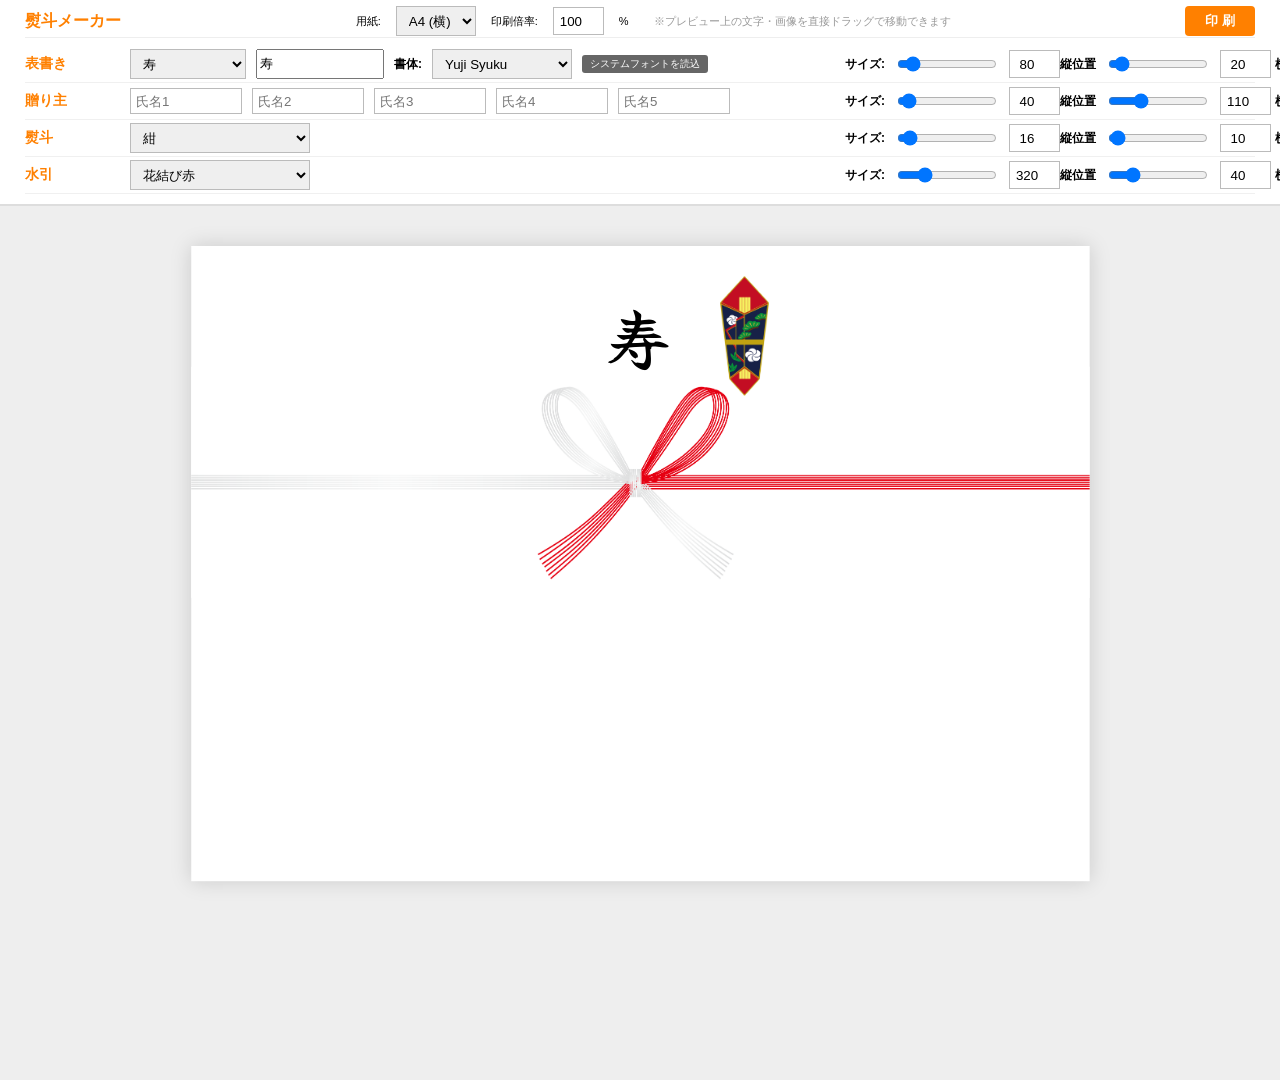
==== index.html @ e1177fa3 "ローカルフォント、拡大縮小" ====
<!DOCTYPE html>
<html lang="ja">
<head>
  <meta charset="UTF-8">
  <title>熨斗メーカー - プロ仕様拡張版</title>
  <link rel="preconnect" href="https://fonts.googleapis.com">
  <link rel="preconnect" href="https://fonts.gstatic.com" crossorigin>
  <link
    href="https://fonts.googleapis.com/css2?family=Yuji+Syuku&family=Zen+Antique&family=Hannari&display=swap"
    rel="stylesheet"
  >

  <style>
    :root {
      --bg-color: #eee;
      --panel-color: #fff;
      --accent-color: #ff8000;
      --border-color: #ddd;

      --w-label: 90px;
      --w-main: 700px;
      --w-size: 200px;
      --w-pos-y: 200px;
      --w-pos-x: 200px;
    }

    body {
      margin: 0;
      background: var(--bg-color);
      font-family: sans-serif;
      font-size: 12px;
    }

    /* ツールバー設定 */
    #toolbar {
      background: var(--panel-color);
      padding: 5px 25px 10px 25px;
      border-bottom: 2px solid var(--border-color);
      position: sticky;
      top: 0;
      z-index: 1000;
    }

    .header-area {
      display: flex;
      align-items: center;
      gap: 15px;
      height: 32px;
      border-bottom: 1px solid #eee;
      margin-bottom: 8px;
    }

    .main-title {
      font-size: 16px;
      font-weight: bold;
      color: var(--accent-color);
      margin: 0;
    }

    /* 用紙・印刷設定エリア */
    .print-settings {
      display: flex;
      align-items: center;
      gap: 15px;
      margin-left: auto;
      font-size: 11px;
    }

    /* 入力行のグリッド設定 */
    .row {
      display: grid;
      grid-template-columns:
        var(--w-label)
        var(--w-main)
        var(--w-size)
        var(--w-pos-y)
        var(--w-pos-x);
      align-items: center;
      min-height: 32px;
      gap: 15px;
      border-bottom: 1px solid #f0f0f0;
      padding: 2px 0;
    }

    .group {
      display: flex;
      align-items: center;
      gap: 10px;
      white-space: nowrap;
    }

    .group-label {
      font-size: 14px;
      font-weight: bold;
      color: var(--accent-color);
    }

    .item-name {
      font-weight: bold;
      font-size: 12px;
    }

    /* プレビュー用紙設定 */
    #paper-container {
      padding: 40px;
      display: flex;
      justify-content: center;
      overflow: auto;
    }

    #paper {
      background: #fff;
      position: relative;
      overflow: hidden;
      box-shadow: 0 0 25px rgba(0,0,0,0.15);
      transform-origin: top center;
    }

    .draggable {
      cursor: move;
      user-select: none;
      touch-action: none;
    }

    .vtext {
      writing-mode: vertical-rl;
      position: absolute;
      white-space: pre;
      line-height: 1.1;
    }

    #canvas_omotegaki { z-index: 100; }
    #canvas_okurinushi { z-index: 80; }
    #noshi_img { z-index: 60; position: absolute; }
    #mizuhiki_img { z-index: 40; position: absolute; }

    /* フォーム要素スタイル */
    input[type="number"] { width: 45px; height: 24px; border: 1px solid #bbb; text-align: center; }
    input[type="range"] { width: 100px; cursor: pointer; }
    .ok-input { width: 100px; height: 24px; border: 1px solid #bbb; padding: 0 5px; }
    select { height: 30px; border: 1px solid #bbb; padding: 0 8px; }

    .btn-print {
      background: var(--accent-color);
      color: #fff;
      border: none;
      padding: 6px 20px;
      cursor: pointer;
      font-size: 13px;
      font-weight: bold;
      border-radius: 4px;
    }

    .btn-sysfont {
      background: #666;
      color: #fff;
      border: none;
      padding: 2px 8px;
      font-size: 10px;
      cursor: pointer;
      border-radius: 3px;
    }

    /* 印刷用設定 */
    @media print {
      @page { margin: 0; }
      body { background: white; }
      #toolbar { display: none !important; }
      #paper-container { padding: 0; display: block; }
      #paper {
        margin: 0;
        border: none;
        box-shadow: none;
        transform: scale(var(--print-scale, 1.0)) !important;
        transform-origin: top left;
      }
    }

    #loading-overlay {
      position: fixed;
      inset: 0;
      background: #fff;
      display: flex;
      justify-content: center;
      align-items: center;
      z-index: 9999;
    }
    .loaded #loading-overlay { opacity: 0; pointer-events: none; transition: 0.2s; }
  </style>
</head>
<body>

  <div id="loading-overlay">Webフォント読み込み中...</div>

  <div id="toolbar">
    <div class="header-area">
      <h1 class="main-title">熨斗メーカー</h1>
      
      <div class="print-settings">
        <span>用紙:</span>
        <select id="ui_paper_size">
          <option value="297,210">A4 (横)</option>
          <option value="210,297">A4 (縦)</option>
          <option value="420,297">A3 (横)</option>
          <option value="364,257">B4 (横)</option>
          <option value="257,182">B5 (横)</option>
        </select>
        <span>印刷倍率:</span>
        <input type="number" id="ui_print_scale" value="100" min="10" max="200"> %
        <span style="color:#999; margin-left:10px;">※プレビュー上の文字・画像を直接ドラッグで移動できます</span>
      </div>

      <button class="btn-print" onclick="window.print()" style="margin-left: auto;">印 刷</button>
    </div>

    <!-- 表書き行 -->
    <div class="row">
      <span class="group-label">表書き</span>
      <div class="group">
        <select id="ui_purpose_sel"></select>
        <input id="ui_om_text" placeholder="内容入力" style="width:120px; height:24px;">
        <span class="item-name">書体:</span>
        <select id="ui_font_sel" style="width:140px">
          <optgroup label="Webフォント">
            <option value="'Yuji Syuku', serif">Yuji Syuku</option>
            <option value="'Zen Antique', serif">Zen Antique</option>
            <option value="'Hannari', serif">Hannari</option>
          </optgroup>
          <optgroup label="システムフォント" id="optgroup_system">
            <!-- ここにローカルフォントが追加される -->
          </optgroup>
        </select>
        <button class="btn-sysfont" id="btn_load_fonts">システムフォントを読込</button>
      </div>
      <div class="group">
        <span class="item-name">サイズ:</span>
        <input type="range" id="ui_om_size_r" min="0" max="800" value="80">
        <input type="number" id="ui_om_size" value="80">
      </div>
      <div class="group">
        <span class="item-name">縦位置</span>
        <input type="range" id="ui_om_y_r" min="-10" max="400" value="20">
        <input type="number" id="ui_om_y" value="20">
      </div>
      <div class="group">
        <span class="item-name">横位置</span>
        <input type="range" id="ui_om_x_r" min="0" max="420" value="136">
        <input type="number" id="ui_om_x" value="136">
      </div>
    </div>

    <!-- 贈り主行 -->
    <div class="row">
      <span class="group-label">贈り主</span>
      <div class="group">
        <input class="ok-input" placeholder="氏名1">
        <input class="ok-input" placeholder="氏名2">
        <input class="ok-input" placeholder="氏名3">
        <input class="ok-input" placeholder="氏名4">
        <input class="ok-input" placeholder="氏名5">
      </div>
      <div class="group">
        <span class="item-name">サイズ:</span>
        <input type="range" id="ui_ok_size_r" min="0" max="800" value="40">
        <input type="number" id="ui_ok_size" value="40">
      </div>
      <div class="group">
        <span class="item-name">縦位置</span>
        <input type="range" id="ui_ok_y_r" min="-10" max="400" value="110">
        <input type="number" id="ui_ok_y" value="110">
      </div>
      <div class="group">
        <span class="item-name">横位置</span>
        <input type="range" id="ui_ok_x_r" min="0" max="420" value="141">
        <input type="number" id="ui_ok_x" value="141">
      </div>
    </div>

    <!-- 熨斗行 -->
    <div class="row">
      <span class="group-label">熨斗</span>
      <div class="group">
        <select id="ui_noshi_sel" style="width:180px"></select>
      </div>
      <div class="group">
        <span class="item-name">サイズ:</span>
        <input type="range" id="ui_n_w_r" min="5" max="200" value="16">
        <input type="number" id="ui_n_w" value="16">
      </div>
      <div class="group">
        <span class="item-name">縦位置</span>
        <input type="range" id="ui_n_y_r" min="0" max="400" value="10">
        <input type="number" id="ui_n_y" value="10">
      </div>
      <div class="group">
        <span class="item-name">横位置</span>
        <input type="range" id="ui_n_x_r" min="0" max="420" value="175">
        <input type="number" id="ui_n_x" value="175">
      </div>
    </div>

    <!-- 水引行 -->
    <div class="row">
      <span class="group-label">水引</span>
      <div class="group">
        <select id="ui_mizuhiki_sel" style="width:180px"></select>
      </div>
      <div class="group">
        <span class="item-name">サイズ:</span>
        <input type="range" id="ui_m_w_r" min="50" max="1200" value="320">
        <input type="number" id="ui_m_w" value="320">
      </div>
      <div class="group">
        <span class="item-name">縦位置</span>
        <input type="range" id="ui_m_y_r" min="-50" max="400" value="40">
        <input type="number" id="ui_m_y" value="40">
      </div>
      <div class="group">
        <span class="item-name">横位置</span>
        <input type="range" id="ui_m_x_r" min="-200" max="200" value="0">
        <input type="number" id="ui_m_x" value="0">
      </div>
    </div>
  </div>

  <div id="paper-container">
    <div id="paper">
      <img id="mizuhiki_img" class="draggable">
      <img id="noshi_img" class="draggable">
      <div id="canvas_okurinushi" class="vtext draggable"></div>
      <div id="canvas_omotegaki" class="vtext draggable"></div>
    </div>
  </div>

  <script>
    /** 1. 設定データ（すべて保持） **/
    const LIST_PURPOSE = [
      { label: "寿", value: "寿" }, { label: "御祝", value: "御祝" }, { label: "内祝", value: "内祝" },
      { label: "御挨拶", value: "御挨拶" }, { label: "御礼", value: "御礼" }, { label: "謝礼", value: "謝礼" },
      { label: "寸志", value: "寸志" }, { label: "粗品", value: "粗品" }, { label: "奉納", value: "奉納" },
      { label: "奉献", value: "奉献" }, { label: "御年賀", value: "御年賀" }, { label: "御中元", value: "御中元" },
      { label: "御歳暮", value: "御歳暮" }, { label: "暑中御見舞", value: "暑中御見舞" }, { label: "残暑御見舞", value: "残暑御見舞" },
      { label: "寒中御見舞", value: "寒中御見舞" }, { label: "〇〇賞", value: "〇〇賞" }, { label: "祝御入学", value: "祝御入学" },
      { label: "入学内祝", value: "入学内祝" }, { label: "祝御卒業", value: "祝御卒業" }, { label: "卒業内祝", value: "卒業内祝" },
      { label: "祝御成人", value: "祝御成人" }, { label: "成人内祝", value: "成人内祝" }, { label: "父の日御祝", value: "父の日御祝" },
      { label: "母の日御祝", value: "母の日御祝" }, { label: "敬老の日御祝", value: "敬老の日御祝" }, { label: "寿福", value: "寿福" },
      { label: "祝御長寿", value: "祝御長寿" }, { label: "賀寿", value: "賀寿" }, { label: "祝還暦", value: "祝還暦" },
      { label: "御古希御祝", value: "御古希御祝" }, { label: "御喜寿御祝", value: "御喜寿御祝" }, { label: "御傘寿御祝", value: "御傘寿御祝" },
      { label: "御米寿御祝", value: "御米寿御祝" }, { label: "御卒寿御祝", value: "御卒寿御祝" }, { label: "御白寿御祝", value: "御白寿御祝" },
      { label: "御結婚御祝", value: "御結婚御祝" }, { label: "御出産御祝", value: "御出産御祝" }, { label: "出産内祝", value: "出産内祝" },
      { label: "祝命名", value: "祝命名" }, { label: "命名御礼", value: "命名御礼" }, { label: "新築御祝", value: "新築御祝" },
      { label: "新築記念", value: "新築記念" }, { label: "御見舞", value: "御見舞" }, { label: "快気祝", value: "快気祝" },
      { label: "快気内祝", value: "快気内祝" }, { label: "御供", value: "御供" }, { label: "御仏前", value: "御仏前" },
      { label: "御霊前", value: "御霊前" }, { label: "偲び草", value: "偲び草" }, { label: "志", value: "志" }, { label: "粗供養", value: "粗供養" }
    ];

    const LIST_NOSHI = [
      { label: "紺", path: "static/noshi/NOSHI_KON.png" },
      { label: "赤", path: "static/noshi/NOSHI_RED.png" },
      { label: "なし", path: "" }
    ];

    const LIST_MIZUHIKI = [
      { label: "花結び赤", path: "static/mizuhiki/A3_MIZUHIKI_HANAMUSUBI_RED.png" },
      { label: "あわじ赤", path: "static/mizuhiki/A3_MIZUHIKI_AWAJI_RED.png" },
      { label: "結び切り赤", path: "static/mizuhiki/A3_MIZUHIKI_MUSUBIKIRI_RED.png" },
      { label: "赤棒", path: "static/mizuhiki/A3_MIZUHIKI_AKABOU.png" },
      { label: "花結び金", path: "static/mizuhiki/A3_MIZUHIKI_HANAMUSUBI_GOLD.png" },
      { label: "あわじ金", path: "static/mizuhiki/A3_MIZUHIKI_AWAJI_GOLD.png" },
      { label: "結び切り金", path: "static/mizuhiki/A3_MIZUHIKI_MUSUBIKIRI_GOLD.png" },
      { label: "花結び黒", path: "static/mizuhiki/A3_MIZUHIKI_HANAMUSUBI_BLACK.png" },
      { label: "あわじ黒", path: "static/mizuhiki/A3_MIZUHIKI_AWAJI_BLACK.png" },
      { label: "結び切り黒", path: "static/mizuhiki/A3_MIZUHIKI_MUSUBIKIRI_BLACK.png" },
      { label: "なし", path: "" }
    ];

    const getEl = (id) => document.getElementById(id);

    /** 2. 初期化処理 **/
    function initSelectors() {
      const pSel = getEl("ui_purpose_sel");
      LIST_PURPOSE.forEach(d => pSel.add(new Option(d.label, d.value)));
      getEl("ui_om_text").value = LIST_PURPOSE[0].value;

      const nSel = getEl("ui_noshi_sel");
      LIST_NOSHI.forEach(d => nSel.add(new Option(d.label, d.path)));

      const mSel = getEl("ui_mizuhiki_sel");
      LIST_MIZUHIKI.forEach(d => mSel.add(new Option(d.label, d.path)));
    }

    /** 3. フォント取得機能 **/
    async function loadLocalFonts() {
      if (!('queryLocalFonts' in window)) {
        alert("お使いのブラウザはローカルフォントの取得に対応していません。(Chrome/Edge等でご利用ください)");
        return;
      }
      try {
        const fonts = await window.queryLocalFonts();
        const group = getEl("optgroup_system");
        group.innerHTML = "";
        const families = Array.from(new Set(fonts.map(f => f.family))).sort();
        families.forEach(f => group.add(new Option(f, f)));
        alert(families.length + "個のフォントを読み込みました。");
      } catch (err) {
        alert("フォント読み込みに失敗しました。");
      }
    }

    /** 4. 同期処理 **/
    function bindSync(rangeId, numId, callback) {
      const r = getEl(rangeId);
      const n = getEl(numId);
      if (!r || !n) return;
      const syncFn = (e) => {
        if (e.target === r) n.value = r.value;
        else r.value = n.value;
        callback();
      };
      r.addEventListener("input", syncFn);
      n.addEventListener("input", syncFn);
    }

    /** 5. 描画処理 **/
    function render() {
      // 5-0. 用紙・印刷設定
      const [wMm, hMm] = getEl("ui_paper_size").value.split(",");
      const paper = getEl("paper");
      paper.style.width = wMm + "mm";
      paper.style.height = hMm + "mm";

      const printScale = getEl("ui_print_scale").value / 100;
      paper.style.setProperty("--print-scale", printScale);
      
      // プレビューの見た目上の拡大
      paper.style.transform = `scale(0.8)`; 

      const currentFont = getEl("ui_font_sel").value;

      // 5-1. 表書き
      const omView = getEl("canvas_omotegaki");
      omView.textContent = getEl("ui_om_text").value;
      omView.style.left = getEl("ui_om_x").value + "mm";
      omView.style.top = getEl("ui_om_y").value + "mm";
      omView.style.fontSize = getEl("ui_om_size").value + "px";
      omView.style.fontFamily = currentFont;

      // 5-2. 贈り主
      const okView = getEl("canvas_okurinushi");
      const names = Array.from(document.querySelectorAll(".ok-input"))
        .map(i => i.value)
        .filter(v => v);
      okView.textContent = names.join("\n");
      okView.style.left = getEl("ui_ok_x").value + "mm";
      okView.style.top = getEl("ui_ok_y").value + "mm";
      okView.style.fontSize = getEl("ui_ok_size").value + "px";
      okView.style.fontFamily = currentFont;

      // 5-3. 熨斗
      const nImg = getEl("noshi_img");
      const nPath = getEl("ui_noshi_sel").value;
      if (nPath) {
        nImg.src = nPath;
        nImg.style.display = "block";
        nImg.style.left = getEl("ui_n_x").value + "mm";
        nImg.style.top = getEl("ui_n_y").value + "mm";
        nImg.style.width = getEl("ui_n_w").value + "mm";
      } else {
        nImg.style.display = "none";
      }

      // 5-4. 水引
      const mImg = getEl("mizuhiki_img");
      mImg.src = getEl("ui_mizuhiki_sel").value;
      mImg.style.left = `calc(50% + ${getEl("ui_m_x").value}mm)`;
      mImg.style.top = getEl("ui_m_y").value + "mm";
      mImg.style.width = getEl("ui_m_w").value + "mm";
      mImg.style.transform = "translateX(-50%)";
    }

    /** 6. ドラッグ＆ドロップ機能 **/
    function initDragAndDrop() {
      let activeEl = null;
      let startX, startY, startValX, startValY;
      const mmToPx = 3.78; // 1mm = 約3.78px

      const onStart = (e) => {
        activeEl = e.target.closest('.draggable');
        if (!activeEl) return;
        
        startX = e.clientX;
        startY = e.clientY;

        // 対象に応じたIDの接頭辞を判定
        let prefix = "";
        if (activeEl.id === "canvas_omotegaki") prefix = "ui_om";
        else if (activeEl.id === "canvas_okurinushi") prefix = "ui_ok";
        else if (activeEl.id === "noshi_img") prefix = "ui_n";
        else if (activeEl.id === "mizuhiki_img") prefix = "ui_m";

        if (prefix) {
          startValX = parseFloat(getEl(prefix + "_x").value);
          startValY = parseFloat(getEl(prefix + "_y").value);
        }
      };

      const onMove = (e) => {
        if (!activeEl) return;
        const dx = (e.clientX - startX) / (mmToPx * 0.8); // 0.8は表示用scale
        const dy = (e.clientY - startY) / (mmToPx * 0.8);

        let prefix = "";
        if (activeEl.id === "canvas_omotegaki") prefix = "ui_om";
        else if (activeEl.id === "canvas_okurinushi") prefix = "ui_ok";
        else if (activeEl.id === "noshi_img") prefix = "ui_n";
        else if (activeEl.id === "mizuhiki_img") prefix = "ui_m";

        if (prefix) {
          const newX = Math.round(startValX + dx);
          const newY = Math.round(startValY + dy);
          getEl(prefix + "_x").value = newX;
          getEl(prefix + "_y").value = newY;
          // スライダーも同期
          const r = getEl(prefix + "_x_r");
          const ry = getEl(prefix + "_y_r");
          if(r) r.value = newX;
          if(ry) ry.value = newY;
          
          render();
        }
      };

      const onEnd = () => { activeEl = null; };

      const paper = getEl("paper");
      paper.addEventListener("mousedown", onStart);
      window.addEventListener("mousemove", onMove);
      window.addEventListener("mouseup", onEnd);
    }

    /** 7. イベント設定 **/
    function initEvents() {
      getEl("ui_purpose_sel").addEventListener("change", (e) => {
        getEl("ui_om_text").value = e.target.value;
        render();
      });

      getEl("ui_om_text").addEventListener("input", render);
      getEl("ui_font_sel").addEventListener("change", render);
      getEl("ui_noshi_sel").addEventListener("change", render);
      getEl("ui_mizuhiki_sel").addEventListener("change", render);
      getEl("ui_paper_size").addEventListener("change", render);
      getEl("ui_print_scale").addEventListener("input", render);
      getEl("btn_load_fonts").addEventListener("click", loadLocalFonts);

      document.querySelectorAll(".ok-input").forEach(el => {
        el.addEventListener("input", render);
      });

      const syncPairs = [
        ["ui_om_x_r", "ui_om_x"], ["ui_om_y_r", "ui_om_y"], ["ui_om_size_r", "ui_om_size"],
        ["ui_ok_x_r", "ui_ok_x"], ["ui_ok_y_r", "ui_ok_y"], ["ui_ok_size_r", "ui_ok_size"],
        ["ui_n_x_r", "ui_n_x"], ["ui_n_y_r", "ui_n_y"], ["ui_n_w_r", "ui_n_w"],
        ["ui_m_x_r", "ui_m_x"], ["ui_m_y_r", "ui_m_y"], ["ui_m_w_r", "ui_m_w"]
      ];
      syncPairs.forEach(pair => bindSync(pair[0], pair[1], render));
    }

    // 実行
    initSelectors();
    initEvents();
    initDragAndDrop();

    document.fonts.ready.then(() => {
      document.body.classList.add('loaded');
      render();
    });
  </script>

</body>
</html>
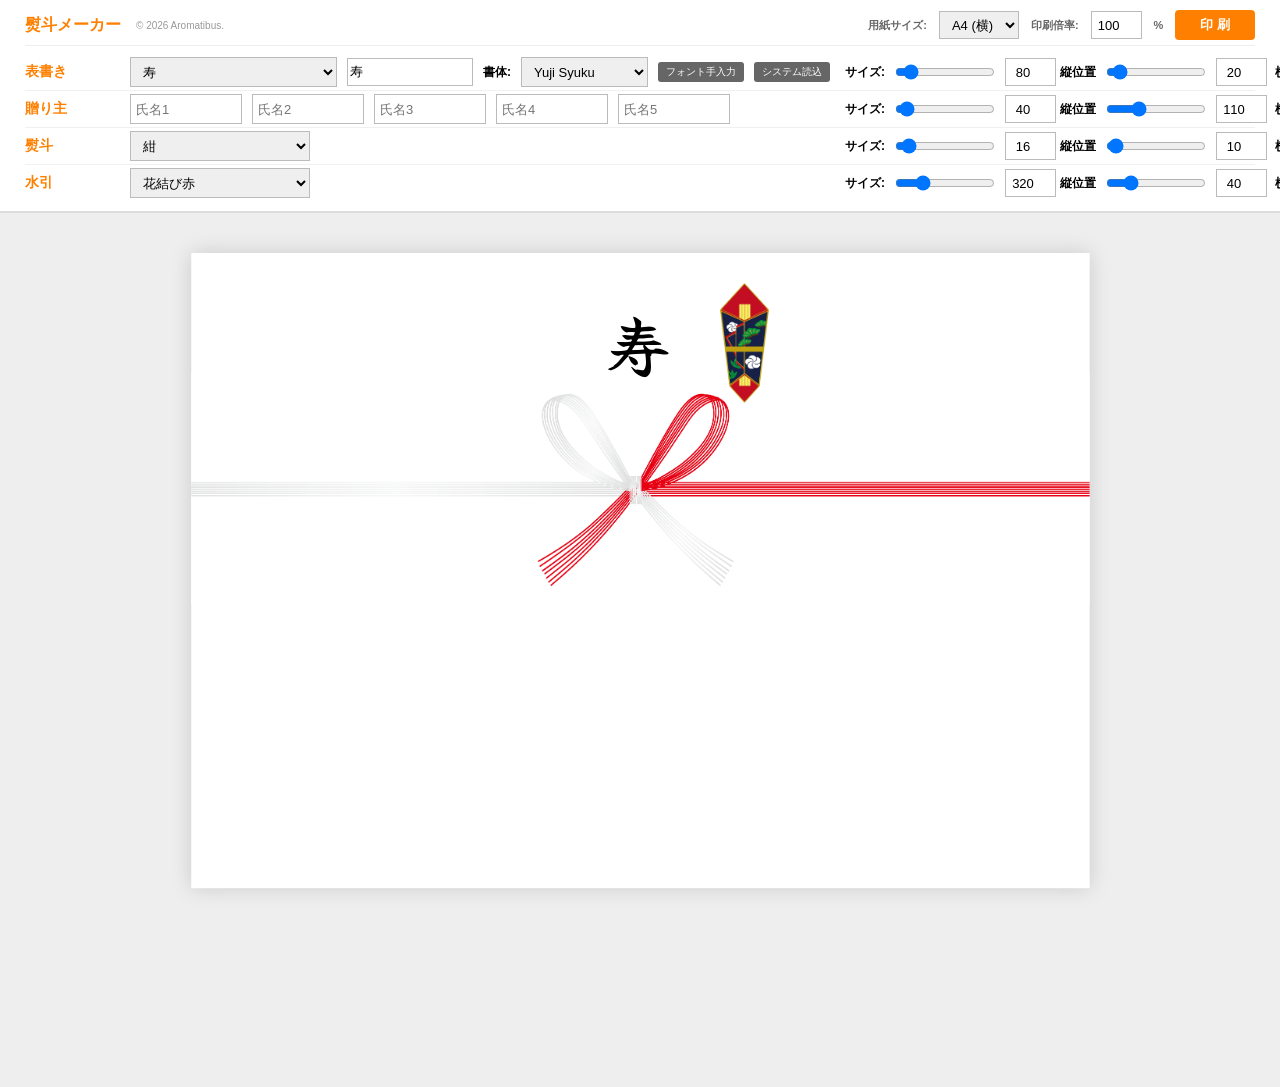
==== commit 5115e09a: "項目修正" ====
--- a/index.html
+++ b/index.html
@@ -2,7 +2,7 @@
 <html lang="ja">
 <head>
   <meta charset="UTF-8">
-  <title>熨斗メーカー - プロ仕様拡張版</title>
+  <title>熨斗メーカー - プロ仕様 完全拡張版</title>
   <link rel="preconnect" href="https://fonts.googleapis.com">
   <link rel="preconnect" href="https://fonts.gstatic.com" crossorigin>
   <link
@@ -45,7 +45,7 @@
       display: flex;
       align-items: center;
       gap: 15px;
-      height: 32px;
+      height: 40px;
       border-bottom: 1px solid #eee;
       margin-bottom: 8px;
     }
@@ -57,13 +57,23 @@
       margin: 0;
     }
 
-    /* 用紙・印刷設定エリア */
-    .print-settings {
+    /* 用紙・印刷設定（印刷ボタンに隣接） */
+    .header-right-group {
       display: flex;
       align-items: center;
-      gap: 15px;
+      gap: 12px;
       margin-left: auto;
+    }
+
+    .print-settings-label {
       font-size: 11px;
+      font-weight: bold;
+      color: #666;
+    }
+
+    .copyright {
+      font-size: 10px;
+      color: #999;
     }
 
     /* 入力行のグリッド設定 */
@@ -82,6 +92,11 @@
       padding: 2px 0;
     }
 
+    .row:last-of-type {
+      border-bottom: none;
+      margin-bottom: 0;
+    }
+
     .group {
       display: flex;
       align-items: center;
@@ -113,6 +128,7 @@
       position: relative;
       overflow: hidden;
       box-shadow: 0 0 25px rgba(0,0,0,0.15);
+      transform: scale(0.8);
       transform-origin: top center;
     }
 
@@ -135,16 +151,47 @@
     #mizuhiki_img { z-index: 40; position: absolute; }
 
     /* フォーム要素スタイル */
-    input[type="number"] { width: 45px; height: 24px; border: 1px solid #bbb; text-align: center; }
-    input[type="range"] { width: 100px; cursor: pointer; }
-    .ok-input { width: 100px; height: 24px; border: 1px solid #bbb; padding: 0 5px; }
-    select { height: 30px; border: 1px solid #bbb; padding: 0 8px; }
+    input[type="number"] {
+      width: 45px;
+      height: 24px;
+      border: 1px solid #bbb;
+      font-size: 13px;
+      text-align: center;
+    }
+
+    input[type="range"] {
+      width: 100px;
+      cursor: pointer;
+      margin: 0;
+    }
+
+    .ok-input {
+      width: 100px;
+      height: 28px;
+      border: 1px solid #bbb;
+      font-size: 13px;
+      padding: 0 5px;
+    }
+
+    select {
+      height: 30px;
+      border: 1px solid #bbb;
+      font-size: 13px;
+      padding: 0 8px;
+    }
+
+    #ui_om_text {
+      width: 120px;
+      height: 24px;
+      border: 1px solid #bbb;
+      font-size: 13px;
+    }
 
     .btn-print {
       background: var(--accent-color);
       color: #fff;
       border: none;
-      padding: 6px 20px;
+      padding: 6px 25px;
       cursor: pointer;
       font-size: 13px;
       font-weight: bold;
@@ -155,7 +202,7 @@
       background: #666;
       color: #fff;
       border: none;
-      padding: 2px 8px;
+      padding: 3px 8px;
       font-size: 10px;
       cursor: pointer;
       border-radius: 3px;
@@ -163,7 +210,10 @@
 
     /* 印刷用設定 */
     @media print {
-      @page { margin: 0; }
+      @page { 
+        size: auto; /* JSで動的に設定 */
+        margin: 0; 
+      }
       body { background: white; }
       #toolbar { display: none !important; }
       #paper-container { padding: 0; display: block; }
@@ -185,7 +235,12 @@
       align-items: center;
       z-index: 9999;
     }
-    .loaded #loading-overlay { opacity: 0; pointer-events: none; transition: 0.2s; }
+
+    .loaded #loading-overlay {
+      opacity: 0;
+      pointer-events: none;
+      transition: 0.2s;
+    }
   </style>
 </head>
 <body>
@@ -195,22 +250,22 @@
   <div id="toolbar">
     <div class="header-area">
       <h1 class="main-title">熨斗メーカー</h1>
+      <span class="copyright">© 2026 Aromatibus.</span>
       
-      <div class="print-settings">
-        <span>用紙:</span>
-        <select id="ui_paper_size">
+      <div class="header-right-group">
+        <span class="print-settings-label">用紙サイズ:</span>
+        <select id="ui_paper_size" style="height: 28px;">
           <option value="297,210">A4 (横)</option>
           <option value="210,297">A4 (縦)</option>
           <option value="420,297">A3 (横)</option>
           <option value="364,257">B4 (横)</option>
           <option value="257,182">B5 (横)</option>
         </select>
-        <span>印刷倍率:</span>
-        <input type="number" id="ui_print_scale" value="100" min="10" max="200"> %
-        <span style="color:#999; margin-left:10px;">※プレビュー上の文字・画像を直接ドラッグで移動できます</span>
-      </div>
-
-      <button class="btn-print" onclick="window.print()" style="margin-left: auto;">印 刷</button>
+        <span class="print-settings-label">印刷倍率:</span>
+        <input type="number" id="ui_print_scale" value="100" min="10" max="200" style="height: 24px;">
+        <span class="print-settings-label">%</span>
+        <button class="btn-print" onclick="window.print()">印 刷</button>
+      </div>
     </div>
 
     <!-- 表書き行 -->
@@ -218,19 +273,20 @@
       <span class="group-label">表書き</span>
       <div class="group">
         <select id="ui_purpose_sel"></select>
-        <input id="ui_om_text" placeholder="内容入力" style="width:120px; height:24px;">
+        <input id="ui_om_text" placeholder="内容入力">
         <span class="item-name">書体:</span>
-        <select id="ui_font_sel" style="width:140px">
+        <select id="ui_font_sel" style="width:130px">
           <optgroup label="Webフォント">
             <option value="'Yuji Syuku', serif">Yuji Syuku</option>
             <option value="'Zen Antique', serif">Zen Antique</option>
             <option value="'Hannari', serif">Hannari</option>
           </optgroup>
           <optgroup label="システムフォント" id="optgroup_system">
-            <!-- ここにローカルフォントが追加される -->
+            <!-- ここに追加される -->
           </optgroup>
         </select>
-        <button class="btn-sysfont" id="btn_load_fonts">システムフォントを読込</button>
+        <button class="btn-sysfont" id="btn_manual_font">フォント手入力</button>
+        <button class="btn-sysfont" id="btn_load_fonts">システム読込</button>
       </div>
       <div class="group">
         <span class="item-name">サイズ:</span>
@@ -249,7 +305,7 @@
       </div>
     </div>
 
-    <!-- 贈り主行 -->
+    <!-- 贈り主行 (5名分維持) -->
     <div class="row">
       <span class="group-label">贈り主</span>
       <div class="group">
@@ -284,7 +340,7 @@
       </div>
       <div class="group">
         <span class="item-name">サイズ:</span>
-        <input type="range" id="ui_n_w_r" min="5" max="200" value="16">
+        <input type="range" id="ui_n_w_r" min="5" max="150" value="16">
         <input type="number" id="ui_n_w" value="16">
       </div>
       <div class="group">
@@ -333,66 +389,92 @@
   </div>
 
   <script>
-    /** 1. 設定データ（すべて保持） **/
+    /** 1. 設定データ (すべての項目を完全に保持) **/
+
     const LIST_PURPOSE = [
-      { label: "寿", value: "寿" }, { label: "御祝", value: "御祝" }, { label: "内祝", value: "内祝" },
-      { label: "御挨拶", value: "御挨拶" }, { label: "御礼", value: "御礼" }, { label: "謝礼", value: "謝礼" },
-      { label: "寸志", value: "寸志" }, { label: "粗品", value: "粗品" }, { label: "奉納", value: "奉納" },
-      { label: "奉献", value: "奉献" }, { label: "御年賀", value: "御年賀" }, { label: "御中元", value: "御中元" },
-      { label: "御歳暮", value: "御歳暮" }, { label: "暑中御見舞", value: "暑中御見舞" }, { label: "残暑御見舞", value: "残暑御見舞" },
-      { label: "寒中御見舞", value: "寒中御見舞" }, { label: "〇〇賞", value: "〇〇賞" }, { label: "祝御入学", value: "祝御入学" },
-      { label: "入学内祝", value: "入学内祝" }, { label: "祝御卒業", value: "祝御卒業" }, { label: "卒業内祝", value: "卒業内祝" },
-      { label: "祝御成人", value: "祝御成人" }, { label: "成人内祝", value: "成人内祝" }, { label: "父の日御祝", value: "父の日御祝" },
-      { label: "母の日御祝", value: "母の日御祝" }, { label: "敬老の日御祝", value: "敬老の日御祝" }, { label: "寿福", value: "寿福" },
-      { label: "祝御長寿", value: "祝御長寿" }, { label: "賀寿", value: "賀寿" }, { label: "祝還暦", value: "祝還暦" },
-      { label: "御古希御祝", value: "御古希御祝" }, { label: "御喜寿御祝", value: "御喜寿御祝" }, { label: "御傘寿御祝", value: "御傘寿御祝" },
-      { label: "御米寿御祝", value: "御米寿御祝" }, { label: "御卒寿御祝", value: "御卒寿御祝" }, { label: "御白寿御祝", value: "御白寿御祝" },
-      { label: "御結婚御祝", value: "御結婚御祝" }, { label: "御出産御祝", value: "御出産御祝" }, { label: "出産内祝", value: "出産内祝" },
-      { label: "祝命名", value: "祝命名" }, { label: "命名御礼", value: "命名御礼" }, { label: "新築御祝", value: "新築御祝" },
-      { label: "新築記念", value: "新築記念" }, { label: "御見舞", value: "御見舞" }, { label: "快気祝", value: "快気祝" },
-      { label: "快気内祝", value: "快気内祝" }, { label: "御供", value: "御供" }, { label: "御仏前", value: "御仏前" },
-      { label: "御霊前", value: "御霊前" }, { label: "偲び草", value: "偲び草" }, { label: "志", value: "志" }, { label: "粗供養", value: "粗供養" }
+      { label: "寿",                          value: "寿" },
+      { label: "御祝",                        value: "御祝" },
+      { label: "内祝",                        value: "内祝" },
+      { label: "御挨拶",                      value: "御挨拶" },
+      { label: "御礼",                        value: "御礼" },
+      { label: "謝礼（目上の人への御礼）",    value: "謝礼" },
+      { label: "寸志（目上から目下の人へ）",  value: "寸志" },
+      { label: "粗品（ちょっとした贈り物）",  value: "粗品" },
+      { label: "奉納（お祭りなどの感謝）",    value: "奉納" },
+      { label: "奉献（地鎮祭・行事など）",    value: "奉献" },
+      { label: "御年賀",                      value: "御年賀" },
+      { label: "御中元",                      value: "御中元" },
+      { label: "御歳暮",                      value: "御歳暮" },
+      { label: "暑中御見舞",                  value: "暑中御見舞" },
+      { label: "残暑御見舞",                  value: "残暑御見舞" },
+      { label: "寒中御見舞",                  value: "寒中御見舞" },
+      { label: "〇〇賞",                      value: "〇〇賞" },
+      { label: "入学祝",                      value: "祝御入学" },
+      { label: "入学祝のお返し",              value: "入学内祝" },
+      { label: "卒業祝",                      value: "祝御卒業" },
+      { label: "卒業祝のお返し",              value: "卒業内祝" },
+      { label: "成人式のお祝い",              value: "祝御成人" },
+      { label: "成人祝のお返し",              value: "成人内祝" },
+      { label: "父の日",                      value: "父の日御祝" },
+      { label: "母の日",                      value: "母の日御祝" },
+      { label: "敬老の日",                    value: "敬老の日御祝" },
+      { label: "長寿祝：寿福",                value: "寿福" },
+      { label: "長寿祝：祝御長寿（丁寧）",    value: "祝御長寿" },
+      { label: "長寿祝：賀寿（古希など）",    value: "賀寿" },
+      { label: "還暦祝（６０歳）",            value: "祝還暦" },
+      { label: "古希祝（７０歳）",            value: "御古希御祝" },
+      { label: "喜寿祝（７７歳）",            value: "御喜寿御祝" },
+      { label: "傘寿祝（８０歳）",            value: "御傘寿御祝" },
+      { label: "米寿祝（８８歳）",            value: "御米寿御祝" },
+      { label: "卒寿祝（９０歳）",            value: "御卒寿御祝" },
+      { label: "白寿祝（９９歳）",            value: "御白寿御祝" },
+      { label: "結婚祝",                      value: "御結婚御祝" },
+      { label: "結婚祝のお返し",              value: "内祝" },
+      { label: "出産祝",                      value: "御出産御祝" },
+      { label: "出産祝のお返し（名入り）",    value: "出産内祝（生まれた子供の名前）" },
+      { label: "命名祝",                      value: "祝命名" },
+      { label: "命名御礼",                    value: "命名御礼" },
+      { label: "新築祝",                      value: "新築御祝" },
+      { label: "新築祝のお返し",              value: "新築記念" },
+      { label: "開店祝",                      value: "御祝" },
+      { label: "引越し挨拶",                  value: "御挨拶" },
+      { label: "病気や怪我など",              value: "御見舞" },
+      { label: "御見舞のお返し（完治）",      value: "快気祝" },
+      { label: "御見舞のお返し（療養）",      value: "快気内祝" },
+      { label: "法要供え物（一般）",          value: "御供" },
+      { label: "法要供え物（四十九日以降）",  value: "御仏前" },
+      { label: "通夜・お葬式",                value: "御霊前" },
+      { label: "香典返し",                    value: "偲び草" },
+      { label: "法要・香典（主に東日本）",    value: "志" },
+      { label: "法要・香典（主に西日本）",    value: "粗供養" }
     ];
 
     const LIST_NOSHI = [
-      { label: "紺", path: "static/noshi/NOSHI_KON.png" },
-      { label: "赤", path: "static/noshi/NOSHI_RED.png" },
-      { label: "なし", path: "" }
+      { label: "紺",          path: "static/noshi/NOSHI_KON.png" },
+      { label: "赤",          path: "static/noshi/NOSHI_RED.png" },
+      { label: "なし",        path: "" }
     ];
 
     const LIST_MIZUHIKI = [
-      { label: "花結び赤", path: "static/mizuhiki/A3_MIZUHIKI_HANAMUSUBI_RED.png" },
-      { label: "あわじ赤", path: "static/mizuhiki/A3_MIZUHIKI_AWAJI_RED.png" },
-      { label: "結び切り赤", path: "static/mizuhiki/A3_MIZUHIKI_MUSUBIKIRI_RED.png" },
-      { label: "赤棒", path: "static/mizuhiki/A3_MIZUHIKI_AKABOU.png" },
-      { label: "花結び金", path: "static/mizuhiki/A3_MIZUHIKI_HANAMUSUBI_GOLD.png" },
-      { label: "あわじ金", path: "static/mizuhiki/A3_MIZUHIKI_AWAJI_GOLD.png" },
-      { label: "結び切り金", path: "static/mizuhiki/A3_MIZUHIKI_MUSUBIKIRI_GOLD.png" },
-      { label: "花結び黒", path: "static/mizuhiki/A3_MIZUHIKI_HANAMUSUBI_BLACK.png" },
-      { label: "あわじ黒", path: "static/mizuhiki/A3_MIZUHIKI_AWAJI_BLACK.png" },
-      { label: "結び切り黒", path: "static/mizuhiki/A3_MIZUHIKI_MUSUBIKIRI_BLACK.png" },
-      { label: "なし", path: "" }
+      { label: "花結び赤",    path: "static/mizuhiki/A3_MIZUHIKI_HANAMUSUBI_RED.png" },
+      { label: "あわじ赤",    path: "static/mizuhiki/A3_MIZUHIKI_AWAJI_RED.png" },
+      { label: "結び切り赤",  path: "static/mizuhiki/A3_MIZUHIKI_MUSUBIKIRI_RED.png" },
+      { label: "赤棒",        path: "static/mizuhiki/A3_MIZUHIKI_AKABOU.png" },
+      { label: "花結び金",    path: "static/mizuhiki/A3_MIZUHIKI_HANAMUSUBI_GOLD.png" },
+      { label: "あわじ金",    path: "static/mizuhiki/A3_MIZUHIKI_AWAJI_GOLD.png" },
+      { label: "結び切り金",  path: "static/mizuhiki/A3_MIZUHIKI_MUSUBIKIRI_GOLD.png" },
+      { label: "花結び黒",    path: "static/mizuhiki/A3_MIZUHIKI_HANAMUSUBI_BLACK.png" },
+      { label: "あわじ黒",    path: "static/mizuhiki/A3_MIZUHIKI_AWAJI_BLACK.png" },
+      { label: "結び切り黒",  path: "static/mizuhiki/A3_MIZUHIKI_MUSUBIKIRI_BLACK.png" },
+      { label: "なし",        path: "" }
     ];
 
     const getEl = (id) => document.getElementById(id);
 
-    /** 2. 初期化処理 **/
-    function initSelectors() {
-      const pSel = getEl("ui_purpose_sel");
-      LIST_PURPOSE.forEach(d => pSel.add(new Option(d.label, d.value)));
-      getEl("ui_om_text").value = LIST_PURPOSE[0].value;
-
-      const nSel = getEl("ui_noshi_sel");
-      LIST_NOSHI.forEach(d => nSel.add(new Option(d.label, d.path)));
-
-      const mSel = getEl("ui_mizuhiki_sel");
-      LIST_MIZUHIKI.forEach(d => mSel.add(new Option(d.label, d.path)));
-    }
-
-    /** 3. フォント取得機能 **/
-    async function loadLocalFonts() {
-      if (!('queryLocalFonts' in window)) {
-        alert("お使いのブラウザはローカルフォントの取得に対応していません。(Chrome/Edge等でご利用ください)");
+    /** 2. フォント機能 **/
+    async function loadSystemFonts() {
+      if (!window.queryLocalFonts) {
+        alert("ブラウザがAPIに対応していないか、非セキュアな環境です。手入力を使用してください。");
         return;
       }
       try {
@@ -403,8 +485,33 @@
         families.forEach(f => group.add(new Option(f, f)));
         alert(families.length + "個のフォントを読み込みました。");
       } catch (err) {
-        alert("フォント読み込みに失敗しました。");
+        alert("フォントへのアクセスが拒否されました。");
       }
+    }
+
+    function addManualFont() {
+      const name = prompt("PCに入っているフォント名を入力してください\n(例: MS Mincho, HG行書体, 游明朝)");
+      if (name) {
+        const group = getEl("optgroup_system");
+        const opt = new Option(name, name);
+        opt.style.fontFamily = name;
+        group.add(opt);
+        getEl("ui_font_sel").value = name;
+        render();
+      }
+    }
+
+    /** 3. 初期化処理 **/
+    function initSelectors() {
+      const pSel = getEl("ui_purpose_sel");
+      LIST_PURPOSE.forEach(d => pSel.add(new Option(d.label, d.value)));
+      getEl("ui_om_text").value = LIST_PURPOSE[0].value;
+
+      const nSel = getEl("ui_noshi_sel");
+      LIST_NOSHI.forEach(d => nSel.add(new Option(d.label, d.path)));
+
+      const mSel = getEl("ui_mizuhiki_sel");
+      LIST_MIZUHIKI.forEach(d => mSel.add(new Option(d.label, d.path)));
     }
 
     /** 4. 同期処理 **/
@@ -429,11 +536,9 @@
       paper.style.width = wMm + "mm";
       paper.style.height = hMm + "mm";
 
+      // 印刷用スケール変数のセット
       const printScale = getEl("ui_print_scale").value / 100;
       paper.style.setProperty("--print-scale", printScale);
-      
-      // プレビューの見た目上の拡大
-      paper.style.transform = `scale(0.8)`; 
 
       const currentFont = getEl("ui_font_sel").value;
 
@@ -482,7 +587,7 @@
     function initDragAndDrop() {
       let activeEl = null;
       let startX, startY, startValX, startValY;
-      const mmToPx = 3.78; // 1mm = 約3.78px
+      const mmToPx = 3.78; // 1mm = 3.78px (96dpi)
 
       const onStart = (e) => {
         activeEl = e.target.closest('.draggable');
@@ -491,7 +596,6 @@
         startX = e.clientX;
         startY = e.clientY;
 
-        // 対象に応じたIDの接頭辞を判定
         let prefix = "";
         if (activeEl.id === "canvas_omotegaki") prefix = "ui_om";
         else if (activeEl.id === "canvas_okurinushi") prefix = "ui_ok";
@@ -506,7 +610,8 @@
 
       const onMove = (e) => {
         if (!activeEl) return;
-        const dx = (e.clientX - startX) / (mmToPx * 0.8); // 0.8は表示用scale
+        // プレビューのscale(0.8)を考慮して移動距離を計算
+        const dx = (e.clientX - startX) / (mmToPx * 0.8);
         const dy = (e.clientY - startY) / (mmToPx * 0.8);
 
         let prefix = "";
@@ -518,13 +623,15 @@
         if (prefix) {
           const newX = Math.round(startValX + dx);
           const newY = Math.round(startValY + dy);
+          
           getEl(prefix + "_x").value = newX;
           getEl(prefix + "_y").value = newY;
-          // スライダーも同期
-          const r = getEl(prefix + "_x_r");
+          
+          // スライダーも連動
+          const rx = getEl(prefix + "_x_r");
           const ry = getEl(prefix + "_y_r");
-          if(r) r.value = newX;
-          if(ry) ry.value = newY;
+          if (rx) rx.value = newX;
+          if (ry) ry.value = newY;
           
           render();
         }
@@ -551,7 +658,9 @@
       getEl("ui_mizuhiki_sel").addEventListener("change", render);
       getEl("ui_paper_size").addEventListener("change", render);
       getEl("ui_print_scale").addEventListener("input", render);
-      getEl("btn_load_fonts").addEventListener("click", loadLocalFonts);
+      
+      getEl("btn_load_fonts").addEventListener("click", loadSystemFonts);
+      getEl("btn_manual_font").addEventListener("click", addManualFont);
 
       document.querySelectorAll(".ok-input").forEach(el => {
         el.addEventListener("input", render);
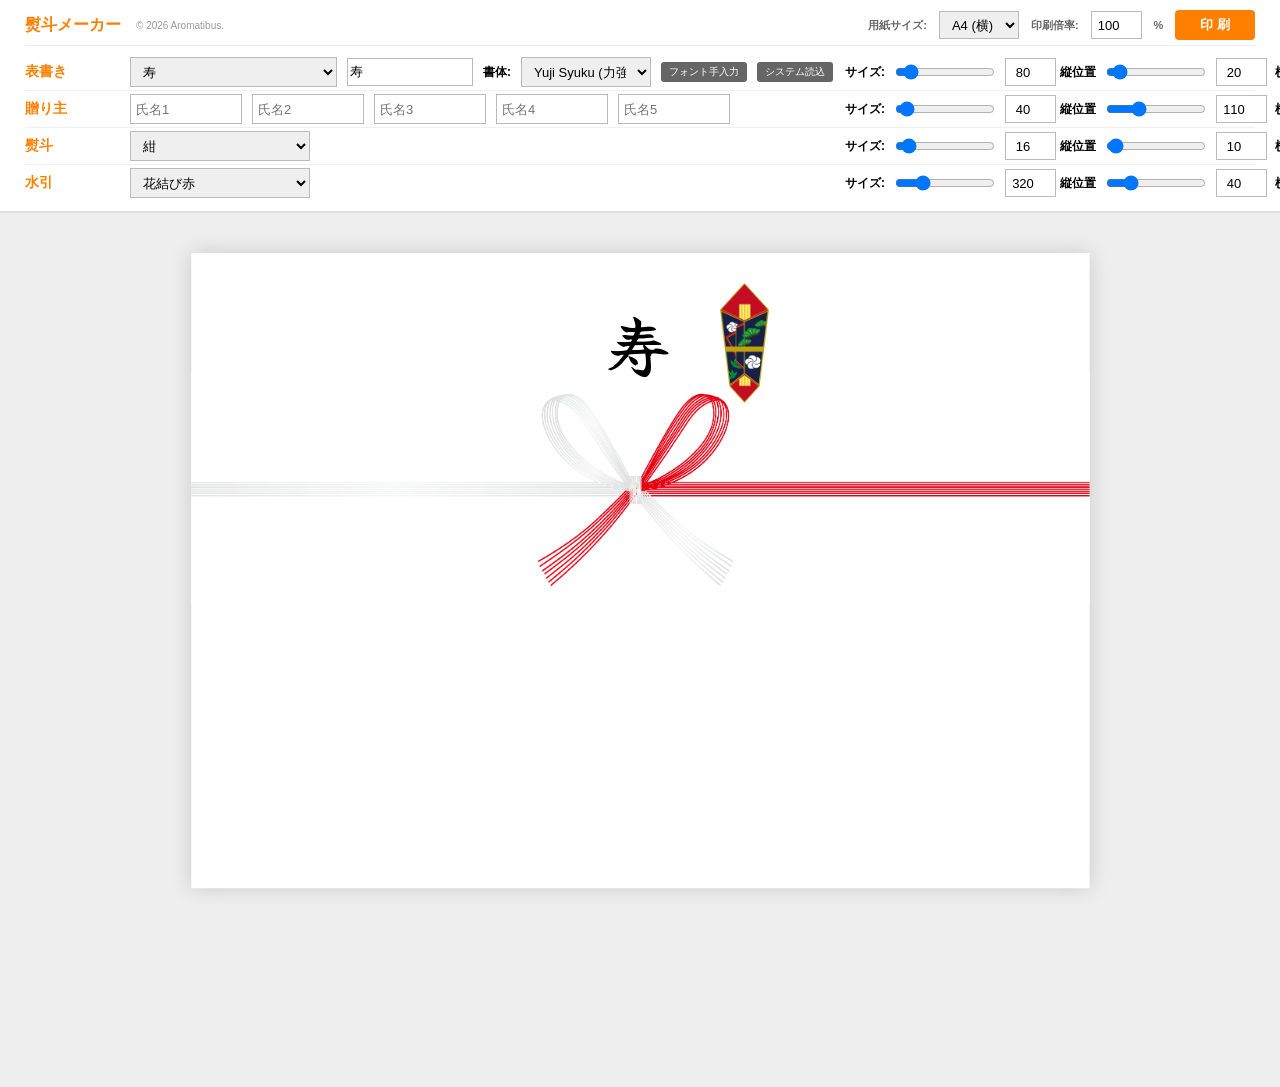
==== commit 5942499b: "フォント追加" ====
--- a/index.html
+++ b/index.html
@@ -2,14 +2,14 @@
 <html lang="ja">
 <head>
   <meta charset="UTF-8">
-  <title>熨斗メーカー - プロ仕様 完全拡張版</title>
+  <title>熨斗メーカー</title>
   <link rel="preconnect" href="https://fonts.googleapis.com">
   <link rel="preconnect" href="https://fonts.gstatic.com" crossorigin>
   <link
-    href="https://fonts.googleapis.com/css2?family=Yuji+Syuku&family=Zen+Antique&family=Hannari&display=swap"
+    href="https://fonts.googleapis.com/css2?family=Yuji+Syuku&family=Zen+Antique&family=Hannari&family=Sawarabi+Mincho&family=Shippori+Mincho:wght@400;700&family=Klee+One:wght@400;600&family=Noto+Serif+JP:wght@400;700&display=swap"
     rel="stylesheet"
   >
-
+  
   <style>
     :root {
       --bg-color: #eee;
@@ -57,7 +57,7 @@
       margin: 0;
     }
 
-    /* 用紙・印刷設定（印刷ボタンに隣接） */
+    /* 用紙・印刷設定 */
     .header-right-group {
       display: flex;
       align-items: center;
@@ -276,14 +276,21 @@
         <input id="ui_om_text" placeholder="内容入力">
         <span class="item-name">書体:</span>
         <select id="ui_font_sel" style="width:130px">
-          <optgroup label="Webフォント">
-            <option value="'Yuji Syuku', serif">Yuji Syuku</option>
-            <option value="'Zen Antique', serif">Zen Antique</option>
-            <option value="'Hannari', serif">Hannari</option>
+          <optgroup label="筆・楷書系（おすすめ）">
+            <option value="'Yuji Syuku', serif">Yuji Syuku (力強い毛筆)</option>
+            <option value="'Klee One', sans-serif">Klee One (端正な楷書風)</option>
           </optgroup>
-          <optgroup label="システムフォント" id="optgroup_system">
-            <!-- ここに追加される -->
+          <optgroup label="明朝体系（上品・高級）">
+            <option value="'Shippori Mincho', serif">しっぽり明朝 (非常に優雅)</option>
+            <option value="'Sawarabi Mincho', serif">さわらび明朝 (誠実・標準)</option>
+            <option value="'Noto Serif JP', serif">Noto Serif JP (現代的・綺麗)</option>
+            <option value="'Hannari', serif">Hannari (はんなり明朝)</option>
           </optgroup>
+          <optgroup label="システムフォント">
+            <option value="'Yu Mincho', '游明朝', serif">游明朝 (標準搭載・最高峰)</option>
+            <option value="'MS Mincho', 'MS 明朝', serif">MS 明朝</option>
+          </optgroup>
+          <optgroup label="その他" id="optgroup_system"></optgroup>
         </select>
         <button class="btn-sysfont" id="btn_manual_font">フォント手入力</button>
         <button class="btn-sysfont" id="btn_load_fonts">システム読込</button>
@@ -397,11 +404,11 @@
       { label: "内祝",                        value: "内祝" },
       { label: "御挨拶",                      value: "御挨拶" },
       { label: "御礼",                        value: "御礼" },
-      { label: "謝礼（目上の人への御礼）",    value: "謝礼" },
-      { label: "寸志（目上から目下の人へ）",  value: "寸志" },
-      { label: "粗品（ちょっとした贈り物）",  value: "粗品" },
-      { label: "奉納（お祭りなどの感謝）",    value: "奉納" },
-      { label: "奉献（地鎮祭・行事など）",    value: "奉献" },
+      { label: "謝礼（目上の人への御礼）",      value: "謝礼" },
+      { label: "寸志（目上から目下の人へ）",    value: "寸志" },
+      { label: "粗品（ちょっとした贈り物）",    value: "粗品" },
+      { label: "奉納（お祭りなどの感謝）",      value: "奉納" },
+      { label: "奉献（地鎮祭・行事など）",      value: "奉献" },
       { label: "御年賀",                      value: "御年賀" },
       { label: "御中元",                      value: "御中元" },
       { label: "御歳暮",                      value: "御歳暮" },
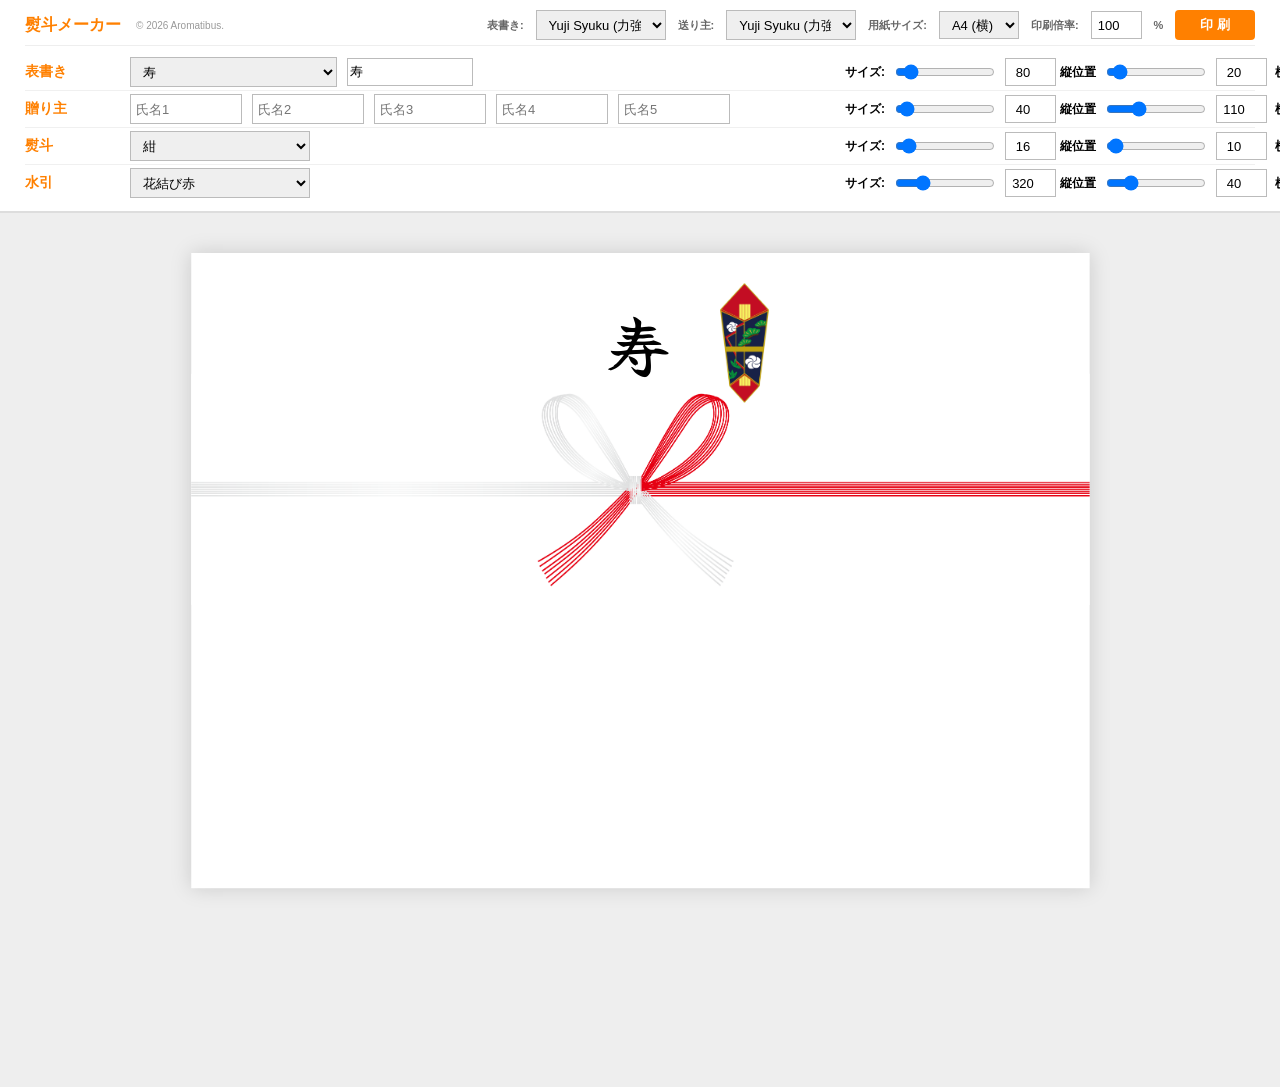
==== commit 359ed019: "ローカルフォント対応削除、個別フォント指定" ====
--- a/index.html
+++ b/index.html
@@ -9,239 +9,7 @@
     href="https://fonts.googleapis.com/css2?family=Yuji+Syuku&family=Zen+Antique&family=Hannari&family=Sawarabi+Mincho&family=Shippori+Mincho:wght@400;700&family=Klee+One:wght@400;600&family=Noto+Serif+JP:wght@400;700&display=swap"
     rel="stylesheet"
   >
-  
-  <style>
-    :root {
-      --bg-color: #eee;
-      --panel-color: #fff;
-      --accent-color: #ff8000;
-      --border-color: #ddd;
-
-      --w-label: 90px;
-      --w-main: 700px;
-      --w-size: 200px;
-      --w-pos-y: 200px;
-      --w-pos-x: 200px;
-    }
-
-    body {
-      margin: 0;
-      background: var(--bg-color);
-      font-family: sans-serif;
-      font-size: 12px;
-    }
-
-    /* ツールバー設定 */
-    #toolbar {
-      background: var(--panel-color);
-      padding: 5px 25px 10px 25px;
-      border-bottom: 2px solid var(--border-color);
-      position: sticky;
-      top: 0;
-      z-index: 1000;
-    }
-
-    .header-area {
-      display: flex;
-      align-items: center;
-      gap: 15px;
-      height: 40px;
-      border-bottom: 1px solid #eee;
-      margin-bottom: 8px;
-    }
-
-    .main-title {
-      font-size: 16px;
-      font-weight: bold;
-      color: var(--accent-color);
-      margin: 0;
-    }
-
-    /* 用紙・印刷設定 */
-    .header-right-group {
-      display: flex;
-      align-items: center;
-      gap: 12px;
-      margin-left: auto;
-    }
-
-    .print-settings-label {
-      font-size: 11px;
-      font-weight: bold;
-      color: #666;
-    }
-
-    .copyright {
-      font-size: 10px;
-      color: #999;
-    }
-
-    /* 入力行のグリッド設定 */
-    .row {
-      display: grid;
-      grid-template-columns:
-        var(--w-label)
-        var(--w-main)
-        var(--w-size)
-        var(--w-pos-y)
-        var(--w-pos-x);
-      align-items: center;
-      min-height: 32px;
-      gap: 15px;
-      border-bottom: 1px solid #f0f0f0;
-      padding: 2px 0;
-    }
-
-    .row:last-of-type {
-      border-bottom: none;
-      margin-bottom: 0;
-    }
-
-    .group {
-      display: flex;
-      align-items: center;
-      gap: 10px;
-      white-space: nowrap;
-    }
-
-    .group-label {
-      font-size: 14px;
-      font-weight: bold;
-      color: var(--accent-color);
-    }
-
-    .item-name {
-      font-weight: bold;
-      font-size: 12px;
-    }
-
-    /* プレビュー用紙設定 */
-    #paper-container {
-      padding: 40px;
-      display: flex;
-      justify-content: center;
-      overflow: auto;
-    }
-
-    #paper {
-      background: #fff;
-      position: relative;
-      overflow: hidden;
-      box-shadow: 0 0 25px rgba(0,0,0,0.15);
-      transform: scale(0.8);
-      transform-origin: top center;
-    }
-
-    .draggable {
-      cursor: move;
-      user-select: none;
-      touch-action: none;
-    }
-
-    .vtext {
-      writing-mode: vertical-rl;
-      position: absolute;
-      white-space: pre;
-      line-height: 1.1;
-    }
-
-    #canvas_omotegaki { z-index: 100; }
-    #canvas_okurinushi { z-index: 80; }
-    #noshi_img { z-index: 60; position: absolute; }
-    #mizuhiki_img { z-index: 40; position: absolute; }
-
-    /* フォーム要素スタイル */
-    input[type="number"] {
-      width: 45px;
-      height: 24px;
-      border: 1px solid #bbb;
-      font-size: 13px;
-      text-align: center;
-    }
-
-    input[type="range"] {
-      width: 100px;
-      cursor: pointer;
-      margin: 0;
-    }
-
-    .ok-input {
-      width: 100px;
-      height: 28px;
-      border: 1px solid #bbb;
-      font-size: 13px;
-      padding: 0 5px;
-    }
-
-    select {
-      height: 30px;
-      border: 1px solid #bbb;
-      font-size: 13px;
-      padding: 0 8px;
-    }
-
-    #ui_om_text {
-      width: 120px;
-      height: 24px;
-      border: 1px solid #bbb;
-      font-size: 13px;
-    }
-
-    .btn-print {
-      background: var(--accent-color);
-      color: #fff;
-      border: none;
-      padding: 6px 25px;
-      cursor: pointer;
-      font-size: 13px;
-      font-weight: bold;
-      border-radius: 4px;
-    }
-
-    .btn-sysfont {
-      background: #666;
-      color: #fff;
-      border: none;
-      padding: 3px 8px;
-      font-size: 10px;
-      cursor: pointer;
-      border-radius: 3px;
-    }
-
-    /* 印刷用設定 */
-    @media print {
-      @page { 
-        size: auto; /* JSで動的に設定 */
-        margin: 0; 
-      }
-      body { background: white; }
-      #toolbar { display: none !important; }
-      #paper-container { padding: 0; display: block; }
-      #paper {
-        margin: 0;
-        border: none;
-        box-shadow: none;
-        transform: scale(var(--print-scale, 1.0)) !important;
-        transform-origin: top left;
-      }
-    }
-
-    #loading-overlay {
-      position: fixed;
-      inset: 0;
-      background: #fff;
-      display: flex;
-      justify-content: center;
-      align-items: center;
-      z-index: 9999;
-    }
-
-    .loaded #loading-overlay {
-      opacity: 0;
-      pointer-events: none;
-      transition: 0.2s;
-    }
-  </style>
+  <link rel="stylesheet" href="style.css">
 </head>
 <body>
 
@@ -253,6 +21,42 @@
       <span class="copyright">© 2026 Aromatibus.</span>
       
       <div class="header-right-group">
+        <span class="print-settings-label">表書き:</span>
+        <select id="ui_om_font_sel" style="width:130px">
+          <optgroup label="筆・楷書系（おすすめ）">
+            <option value="'Yuji Syuku', serif">Yuji Syuku (力強い毛筆)</option>
+            <option value="'Klee One', sans-serif">Klee One (端正な楷書風)</option>
+          </optgroup>
+          <optgroup label="明朝体系（上品・高級）">
+            <option value="'Shippori Mincho', serif">しっぽり明朝 (非常に優雅)</option>
+            <option value="'Sawarabi Mincho', serif">さわらび明朝 (誠実・標準)</option>
+            <option value="'Noto Serif JP', serif">Noto Serif JP (現代的・綺麗)</option>
+            <option value="'Hannari', serif">Hannari (はんなり明朝)</option>
+          </optgroup>
+          <optgroup label="システムフォント">
+            <option value="'Yu Mincho', '游明朝', serif">游明朝 (標準搭載)</option>
+            <option value="'MS Mincho', 'MS 明朝', serif">MS 明朝</option>
+          </optgroup>
+        </select>
+
+        <span class="print-settings-label">送り主:</span>
+        <select id="ui_ok_font_sel" style="width:130px">
+          <optgroup label="筆・楷書系（おすすめ）">
+            <option value="'Yuji Syuku', serif">Yuji Syuku (力強い毛筆)</option>
+            <option value="'Klee One', sans-serif">Klee One (端正な楷書風)</option>
+          </optgroup>
+          <optgroup label="明朝体系（上品・高級）">
+            <option value="'Shippori Mincho', serif">しっぽり明朝 (非常に優雅)</option>
+            <option value="'Sawarabi Mincho', serif">さわらび明朝 (誠実・標準)</option>
+            <option value="'Noto Serif JP', serif">Noto Serif JP (現代的・綺麗)</option>
+            <option value="'Hannari', serif">Hannari (はんなり明朝)</option>
+          </optgroup>
+          <optgroup label="システムフォント">
+            <option value="'Yu Mincho', '游明朝', serif">游明朝 (標準搭載)</option>
+            <option value="'MS Mincho', 'MS 明朝', serif">MS 明朝</option>
+          </optgroup>
+        </select>
+
         <span class="print-settings-label">用紙サイズ:</span>
         <select id="ui_paper_size" style="height: 28px;">
           <option value="297,210">A4 (横)</option>
@@ -274,26 +78,6 @@
       <div class="group">
         <select id="ui_purpose_sel"></select>
         <input id="ui_om_text" placeholder="内容入力">
-        <span class="item-name">書体:</span>
-        <select id="ui_font_sel" style="width:130px">
-          <optgroup label="筆・楷書系（おすすめ）">
-            <option value="'Yuji Syuku', serif">Yuji Syuku (力強い毛筆)</option>
-            <option value="'Klee One', sans-serif">Klee One (端正な楷書風)</option>
-          </optgroup>
-          <optgroup label="明朝体系（上品・高級）">
-            <option value="'Shippori Mincho', serif">しっぽり明朝 (非常に優雅)</option>
-            <option value="'Sawarabi Mincho', serif">さわらび明朝 (誠実・標準)</option>
-            <option value="'Noto Serif JP', serif">Noto Serif JP (現代的・綺麗)</option>
-            <option value="'Hannari', serif">Hannari (はんなり明朝)</option>
-          </optgroup>
-          <optgroup label="システムフォント">
-            <option value="'Yu Mincho', '游明朝', serif">游明朝 (標準搭載・最高峰)</option>
-            <option value="'MS Mincho', 'MS 明朝', serif">MS 明朝</option>
-          </optgroup>
-          <optgroup label="その他" id="optgroup_system"></optgroup>
-        </select>
-        <button class="btn-sysfont" id="btn_manual_font">フォント手入力</button>
-        <button class="btn-sysfont" id="btn_load_fonts">システム読込</button>
       </div>
       <div class="group">
         <span class="item-name">サイズ:</span>
@@ -312,7 +96,7 @@
       </div>
     </div>
 
-    <!-- 贈り主行 (5名分維持) -->
+    <!-- 贈り主行 -->
     <div class="row">
       <span class="group-label">贈り主</span>
       <div class="group">
@@ -395,303 +179,6 @@
     </div>
   </div>
 
-  <script>
-    /** 1. 設定データ (すべての項目を完全に保持) **/
-
-    const LIST_PURPOSE = [
-      { label: "寿",                          value: "寿" },
-      { label: "御祝",                        value: "御祝" },
-      { label: "内祝",                        value: "内祝" },
-      { label: "御挨拶",                      value: "御挨拶" },
-      { label: "御礼",                        value: "御礼" },
-      { label: "謝礼（目上の人への御礼）",      value: "謝礼" },
-      { label: "寸志（目上から目下の人へ）",    value: "寸志" },
-      { label: "粗品（ちょっとした贈り物）",    value: "粗品" },
-      { label: "奉納（お祭りなどの感謝）",      value: "奉納" },
-      { label: "奉献（地鎮祭・行事など）",      value: "奉献" },
-      { label: "御年賀",                      value: "御年賀" },
-      { label: "御中元",                      value: "御中元" },
-      { label: "御歳暮",                      value: "御歳暮" },
-      { label: "暑中御見舞",                  value: "暑中御見舞" },
-      { label: "残暑御見舞",                  value: "残暑御見舞" },
-      { label: "寒中御見舞",                  value: "寒中御見舞" },
-      { label: "〇〇賞",                      value: "〇〇賞" },
-      { label: "入学祝",                      value: "祝御入学" },
-      { label: "入学祝のお返し",              value: "入学内祝" },
-      { label: "卒業祝",                      value: "祝御卒業" },
-      { label: "卒業祝のお返し",              value: "卒業内祝" },
-      { label: "成人式のお祝い",              value: "祝御成人" },
-      { label: "成人祝のお返し",              value: "成人内祝" },
-      { label: "父の日",                      value: "父の日御祝" },
-      { label: "母の日",                      value: "母の日御祝" },
-      { label: "敬老の日",                    value: "敬老の日御祝" },
-      { label: "長寿祝：寿福",                value: "寿福" },
-      { label: "長寿祝：祝御長寿（丁寧）",    value: "祝御長寿" },
-      { label: "長寿祝：賀寿（古希など）",    value: "賀寿" },
-      { label: "還暦祝（６０歳）",            value: "祝還暦" },
-      { label: "古希祝（７０歳）",            value: "御古希御祝" },
-      { label: "喜寿祝（７７歳）",            value: "御喜寿御祝" },
-      { label: "傘寿祝（８０歳）",            value: "御傘寿御祝" },
-      { label: "米寿祝（８８歳）",            value: "御米寿御祝" },
-      { label: "卒寿祝（９０歳）",            value: "御卒寿御祝" },
-      { label: "白寿祝（９９歳）",            value: "御白寿御祝" },
-      { label: "結婚祝",                      value: "御結婚御祝" },
-      { label: "結婚祝のお返し",              value: "内祝" },
-      { label: "出産祝",                      value: "御出産御祝" },
-      { label: "出産祝のお返し（名入り）",    value: "出産内祝（生まれた子供の名前）" },
-      { label: "命名祝",                      value: "祝命名" },
-      { label: "命名御礼",                    value: "命名御礼" },
-      { label: "新築祝",                      value: "新築御祝" },
-      { label: "新築祝のお返し",              value: "新築記念" },
-      { label: "開店祝",                      value: "御祝" },
-      { label: "引越し挨拶",                  value: "御挨拶" },
-      { label: "病気や怪我など",              value: "御見舞" },
-      { label: "御見舞のお返し（完治）",      value: "快気祝" },
-      { label: "御見舞のお返し（療養）",      value: "快気内祝" },
-      { label: "法要供え物（一般）",          value: "御供" },
-      { label: "法要供え物（四十九日以降）",  value: "御仏前" },
-      { label: "通夜・お葬式",                value: "御霊前" },
-      { label: "香典返し",                    value: "偲び草" },
-      { label: "法要・香典（主に東日本）",    value: "志" },
-      { label: "法要・香典（主に西日本）",    value: "粗供養" }
-    ];
-
-    const LIST_NOSHI = [
-      { label: "紺",          path: "static/noshi/NOSHI_KON.png" },
-      { label: "赤",          path: "static/noshi/NOSHI_RED.png" },
-      { label: "なし",        path: "" }
-    ];
-
-    const LIST_MIZUHIKI = [
-      { label: "花結び赤",    path: "static/mizuhiki/A3_MIZUHIKI_HANAMUSUBI_RED.png" },
-      { label: "あわじ赤",    path: "static/mizuhiki/A3_MIZUHIKI_AWAJI_RED.png" },
-      { label: "結び切り赤",  path: "static/mizuhiki/A3_MIZUHIKI_MUSUBIKIRI_RED.png" },
-      { label: "赤棒",        path: "static/mizuhiki/A3_MIZUHIKI_AKABOU.png" },
-      { label: "花結び金",    path: "static/mizuhiki/A3_MIZUHIKI_HANAMUSUBI_GOLD.png" },
-      { label: "あわじ金",    path: "static/mizuhiki/A3_MIZUHIKI_AWAJI_GOLD.png" },
-      { label: "結び切り金",  path: "static/mizuhiki/A3_MIZUHIKI_MUSUBIKIRI_GOLD.png" },
-      { label: "花結び黒",    path: "static/mizuhiki/A3_MIZUHIKI_HANAMUSUBI_BLACK.png" },
-      { label: "あわじ黒",    path: "static/mizuhiki/A3_MIZUHIKI_AWAJI_BLACK.png" },
-      { label: "結び切り黒",  path: "static/mizuhiki/A3_MIZUHIKI_MUSUBIKIRI_BLACK.png" },
-      { label: "なし",        path: "" }
-    ];
-
-    const getEl = (id) => document.getElementById(id);
-
-    /** 2. フォント機能 **/
-    async function loadSystemFonts() {
-      if (!window.queryLocalFonts) {
-        alert("ブラウザがAPIに対応していないか、非セキュアな環境です。手入力を使用してください。");
-        return;
-      }
-      try {
-        const fonts = await window.queryLocalFonts();
-        const group = getEl("optgroup_system");
-        group.innerHTML = "";
-        const families = Array.from(new Set(fonts.map(f => f.family))).sort();
-        families.forEach(f => group.add(new Option(f, f)));
-        alert(families.length + "個のフォントを読み込みました。");
-      } catch (err) {
-        alert("フォントへのアクセスが拒否されました。");
-      }
-    }
-
-    function addManualFont() {
-      const name = prompt("PCに入っているフォント名を入力してください\n(例: MS Mincho, HG行書体, 游明朝)");
-      if (name) {
-        const group = getEl("optgroup_system");
-        const opt = new Option(name, name);
-        opt.style.fontFamily = name;
-        group.add(opt);
-        getEl("ui_font_sel").value = name;
-        render();
-      }
-    }
-
-    /** 3. 初期化処理 **/
-    function initSelectors() {
-      const pSel = getEl("ui_purpose_sel");
-      LIST_PURPOSE.forEach(d => pSel.add(new Option(d.label, d.value)));
-      getEl("ui_om_text").value = LIST_PURPOSE[0].value;
-
-      const nSel = getEl("ui_noshi_sel");
-      LIST_NOSHI.forEach(d => nSel.add(new Option(d.label, d.path)));
-
-      const mSel = getEl("ui_mizuhiki_sel");
-      LIST_MIZUHIKI.forEach(d => mSel.add(new Option(d.label, d.path)));
-    }
-
-    /** 4. 同期処理 **/
-    function bindSync(rangeId, numId, callback) {
-      const r = getEl(rangeId);
-      const n = getEl(numId);
-      if (!r || !n) return;
-      const syncFn = (e) => {
-        if (e.target === r) n.value = r.value;
-        else r.value = n.value;
-        callback();
-      };
-      r.addEventListener("input", syncFn);
-      n.addEventListener("input", syncFn);
-    }
-
-    /** 5. 描画処理 **/
-    function render() {
-      // 5-0. 用紙・印刷設定
-      const [wMm, hMm] = getEl("ui_paper_size").value.split(",");
-      const paper = getEl("paper");
-      paper.style.width = wMm + "mm";
-      paper.style.height = hMm + "mm";
-
-      // 印刷用スケール変数のセット
-      const printScale = getEl("ui_print_scale").value / 100;
-      paper.style.setProperty("--print-scale", printScale);
-
-      const currentFont = getEl("ui_font_sel").value;
-
-      // 5-1. 表書き
-      const omView = getEl("canvas_omotegaki");
-      omView.textContent = getEl("ui_om_text").value;
-      omView.style.left = getEl("ui_om_x").value + "mm";
-      omView.style.top = getEl("ui_om_y").value + "mm";
-      omView.style.fontSize = getEl("ui_om_size").value + "px";
-      omView.style.fontFamily = currentFont;
-
-      // 5-2. 贈り主
-      const okView = getEl("canvas_okurinushi");
-      const names = Array.from(document.querySelectorAll(".ok-input"))
-        .map(i => i.value)
-        .filter(v => v);
-      okView.textContent = names.join("\n");
-      okView.style.left = getEl("ui_ok_x").value + "mm";
-      okView.style.top = getEl("ui_ok_y").value + "mm";
-      okView.style.fontSize = getEl("ui_ok_size").value + "px";
-      okView.style.fontFamily = currentFont;
-
-      // 5-3. 熨斗
-      const nImg = getEl("noshi_img");
-      const nPath = getEl("ui_noshi_sel").value;
-      if (nPath) {
-        nImg.src = nPath;
-        nImg.style.display = "block";
-        nImg.style.left = getEl("ui_n_x").value + "mm";
-        nImg.style.top = getEl("ui_n_y").value + "mm";
-        nImg.style.width = getEl("ui_n_w").value + "mm";
-      } else {
-        nImg.style.display = "none";
-      }
-
-      // 5-4. 水引
-      const mImg = getEl("mizuhiki_img");
-      mImg.src = getEl("ui_mizuhiki_sel").value;
-      mImg.style.left = `calc(50% + ${getEl("ui_m_x").value}mm)`;
-      mImg.style.top = getEl("ui_m_y").value + "mm";
-      mImg.style.width = getEl("ui_m_w").value + "mm";
-      mImg.style.transform = "translateX(-50%)";
-    }
-
-    /** 6. ドラッグ＆ドロップ機能 **/
-    function initDragAndDrop() {
-      let activeEl = null;
-      let startX, startY, startValX, startValY;
-      const mmToPx = 3.78; // 1mm = 3.78px (96dpi)
-
-      const onStart = (e) => {
-        activeEl = e.target.closest('.draggable');
-        if (!activeEl) return;
-        
-        startX = e.clientX;
-        startY = e.clientY;
-
-        let prefix = "";
-        if (activeEl.id === "canvas_omotegaki") prefix = "ui_om";
-        else if (activeEl.id === "canvas_okurinushi") prefix = "ui_ok";
-        else if (activeEl.id === "noshi_img") prefix = "ui_n";
-        else if (activeEl.id === "mizuhiki_img") prefix = "ui_m";
-
-        if (prefix) {
-          startValX = parseFloat(getEl(prefix + "_x").value);
-          startValY = parseFloat(getEl(prefix + "_y").value);
-        }
-      };
-
-      const onMove = (e) => {
-        if (!activeEl) return;
-        // プレビューのscale(0.8)を考慮して移動距離を計算
-        const dx = (e.clientX - startX) / (mmToPx * 0.8);
-        const dy = (e.clientY - startY) / (mmToPx * 0.8);
-
-        let prefix = "";
-        if (activeEl.id === "canvas_omotegaki") prefix = "ui_om";
-        else if (activeEl.id === "canvas_okurinushi") prefix = "ui_ok";
-        else if (activeEl.id === "noshi_img") prefix = "ui_n";
-        else if (activeEl.id === "mizuhiki_img") prefix = "ui_m";
-
-        if (prefix) {
-          const newX = Math.round(startValX + dx);
-          const newY = Math.round(startValY + dy);
-          
-          getEl(prefix + "_x").value = newX;
-          getEl(prefix + "_y").value = newY;
-          
-          // スライダーも連動
-          const rx = getEl(prefix + "_x_r");
-          const ry = getEl(prefix + "_y_r");
-          if (rx) rx.value = newX;
-          if (ry) ry.value = newY;
-          
-          render();
-        }
-      };
-
-      const onEnd = () => { activeEl = null; };
-
-      const paper = getEl("paper");
-      paper.addEventListener("mousedown", onStart);
-      window.addEventListener("mousemove", onMove);
-      window.addEventListener("mouseup", onEnd);
-    }
-
-    /** 7. イベント設定 **/
-    function initEvents() {
-      getEl("ui_purpose_sel").addEventListener("change", (e) => {
-        getEl("ui_om_text").value = e.target.value;
-        render();
-      });
-
-      getEl("ui_om_text").addEventListener("input", render);
-      getEl("ui_font_sel").addEventListener("change", render);
-      getEl("ui_noshi_sel").addEventListener("change", render);
-      getEl("ui_mizuhiki_sel").addEventListener("change", render);
-      getEl("ui_paper_size").addEventListener("change", render);
-      getEl("ui_print_scale").addEventListener("input", render);
-      
-      getEl("btn_load_fonts").addEventListener("click", loadSystemFonts);
-      getEl("btn_manual_font").addEventListener("click", addManualFont);
-
-      document.querySelectorAll(".ok-input").forEach(el => {
-        el.addEventListener("input", render);
-      });
-
-      const syncPairs = [
-        ["ui_om_x_r", "ui_om_x"], ["ui_om_y_r", "ui_om_y"], ["ui_om_size_r", "ui_om_size"],
-        ["ui_ok_x_r", "ui_ok_x"], ["ui_ok_y_r", "ui_ok_y"], ["ui_ok_size_r", "ui_ok_size"],
-        ["ui_n_x_r", "ui_n_x"], ["ui_n_y_r", "ui_n_y"], ["ui_n_w_r", "ui_n_w"],
-        ["ui_m_x_r", "ui_m_x"], ["ui_m_y_r", "ui_m_y"], ["ui_m_w_r", "ui_m_w"]
-      ];
-      syncPairs.forEach(pair => bindSync(pair[0], pair[1], render));
-    }
-
-    // 実行
-    initSelectors();
-    initEvents();
-    initDragAndDrop();
-
-    document.fonts.ready.then(() => {
-      document.body.classList.add('loaded');
-      render();
-    });
-  </script>
-
+  <script src="script.js" defer></script>
 </body>
 </html>
--- a/style.css
+++ b/style.css
@@ -0,0 +1,223 @@
+:root {
+  --bg-color: #eee;
+  --panel-color: #fff;
+  --accent-color: #ff8000;
+  --border-color: #ddd;
+
+  --w-label: 90px;
+  --w-main: 700px;
+  --w-size: 200px;
+  --w-pos-y: 200px;
+  --w-pos-x: 200px;
+
+  /* 画面表示用の倍率設定 */
+  --display-scale: 0.8;
+}
+
+body {
+  margin: 0;
+  background: var(--bg-color);
+  font-family: sans-serif;
+  font-size: 12px;
+}
+
+/* ツールバー設定 */
+#toolbar {
+  background: var(--panel-color);
+  padding: 5px 25px 10px 25px;
+  border-bottom: 2px solid var(--border-color);
+  position: sticky;
+  top: 0;
+  z-index: 1000;
+}
+
+.header-area {
+  display: flex;
+  align-items: center;
+  gap: 15px;
+  height: 40px;
+  border-bottom: 1px solid #eee;
+  margin-bottom: 8px;
+}
+
+.main-title {
+  font-size: 16px;
+  font-weight: bold;
+  color: var(--accent-color);
+  margin: 0;
+}
+
+/* 用紙・印刷設定 */
+.header-right-group {
+  display: flex;
+  align-items: center;
+  gap: 12px;
+  margin-left: auto;
+}
+
+.print-settings-label {
+  font-size: 11px;
+  font-weight: bold;
+  color: #666;
+}
+
+.copyright {
+  font-size: 10px;
+  color: #999;
+}
+
+/* 入力行のグリッド設定 */
+.row {
+  display: grid;
+  grid-template-columns:
+    var(--w-label)
+    var(--w-main)
+    var(--w-size)
+    var(--w-pos-y)
+    var(--w-pos-x);
+  align-items: center;
+  min-height: 32px;
+  gap: 15px;
+  border-bottom: 1px solid #f0f0f0;
+  padding: 2px 0;
+}
+
+.row:last-of-type {
+  border-bottom: none;
+  margin-bottom: 0;
+}
+
+.group {
+  display: flex;
+  align-items: center;
+  gap: 10px;
+  white-space: nowrap;
+}
+
+.group-label {
+  font-size: 14px;
+  font-weight: bold;
+  color: var(--accent-color);
+}
+
+.item-name {
+  font-weight: bold;
+  font-size: 12px;
+}
+
+/* プレビュー用紙設定 */
+#paper-container {
+  padding: 40px;
+  display: flex;
+  justify-content: center;
+  overflow: auto;
+}
+
+#paper {
+  background: #fff;
+  position: relative;
+  overflow: hidden;
+  box-shadow: 0 0 25px rgba(0,0,0,0.15);
+  transform: scale(var(--display-scale));
+  transform-origin: top center;
+}
+
+.draggable {
+  cursor: move;
+  user-select: none;
+  touch-action: none;
+}
+
+.vtext {
+  writing-mode: vertical-rl;
+  position: absolute;
+  white-space: pre;
+  line-height: 1.1;
+}
+
+#canvas_omotegaki { z-index: 100; }
+#canvas_okurinushi { z-index: 80; }
+#noshi_img { z-index: 60; position: absolute; }
+#mizuhiki_img { z-index: 40; position: absolute; }
+
+/* フォーム要素スタイル */
+input[type="number"] {
+  width: 45px;
+  height: 24px;
+  border: 1px solid #bbb;
+  font-size: 13px;
+  text-align: center;
+}
+
+input[type="range"] {
+  width: 100px;
+  cursor: pointer;
+  margin: 0;
+}
+
+.ok-input {
+  width: 100px;
+  height: 28px;
+  border: 1px solid #bbb;
+  font-size: 13px;
+  padding: 0 5px;
+}
+
+select {
+  height: 30px;
+  border: 1px solid #bbb;
+  font-size: 13px;
+  padding: 0 8px;
+}
+
+#ui_om_text {
+  width: 120px;
+  height: 24px;
+  border: 1px solid #bbb;
+  font-size: 13px;
+}
+
+.btn-print {
+  background: var(--accent-color);
+  color: #fff;
+  border: none;
+  padding: 6px 25px;
+  cursor: pointer;
+  font-size: 13px;
+  font-weight: bold;
+  border-radius: 4px;
+}
+
+/* 印刷用設定 */
+@media print {
+  @page { 
+    size: auto; /* JSで動的に設定 */
+    margin: 0; 
+  }
+  body { background: white; }
+  #toolbar { display: none !important; }
+  #paper-container { padding: 0; display: block; }
+  #paper {
+    margin: 0;
+    border: none;
+    box-shadow: none;
+    transform: scale(var(--print-scale, 1.0)) !important;
+    transform-origin: top left;
+  }
+}
+
+#loading-overlay {
+  position: fixed;
+  inset: 0;
+  background: #fff;
+  display: flex;
+  justify-content: center;
+  align-items: center;
+  z-index: 9999;
+}
+
+.loaded #loading-overlay {
+  opacity: 0;
+  pointer-events: none;
+  transition: 0.2s;
+}
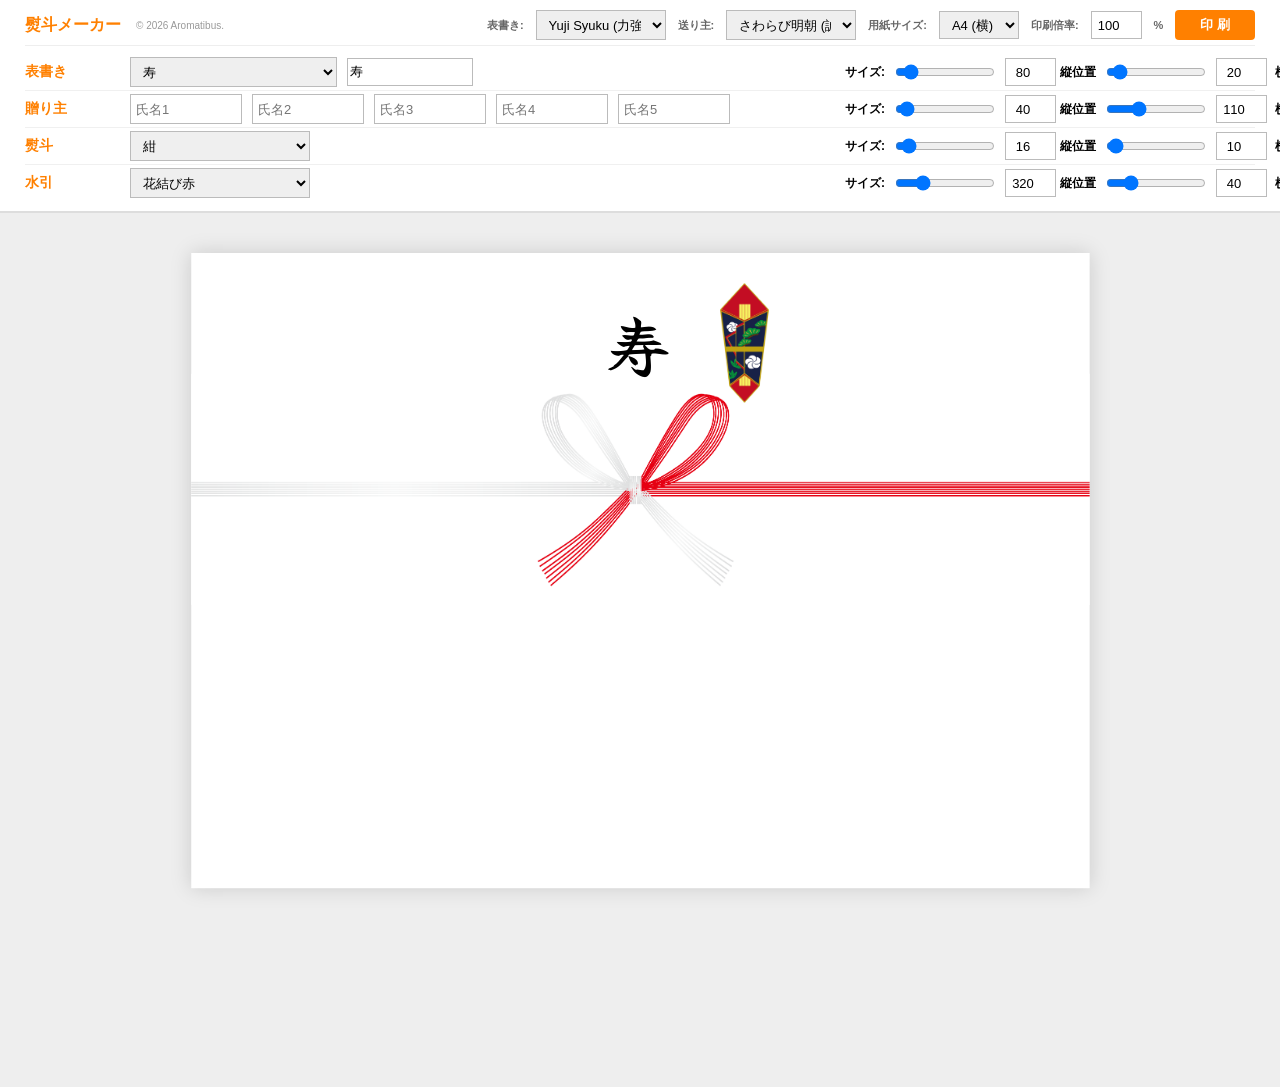
==== commit 788b951d: "送り主デフォルトフォント変更" ====
--- a/index.html
+++ b/index.html
@@ -47,7 +47,7 @@
           </optgroup>
           <optgroup label="明朝体系（上品・高級）">
             <option value="'Shippori Mincho', serif">しっぽり明朝 (非常に優雅)</option>
-            <option value="'Sawarabi Mincho', serif">さわらび明朝 (誠実・標準)</option>
+            <option value="'Sawarabi Mincho', serif" selected>さわらび明朝 (誠実・標準)</option>
             <option value="'Noto Serif JP', serif">Noto Serif JP (現代的・綺麗)</option>
             <option value="'Hannari', serif">Hannari (はんなり明朝)</option>
           </optgroup>
